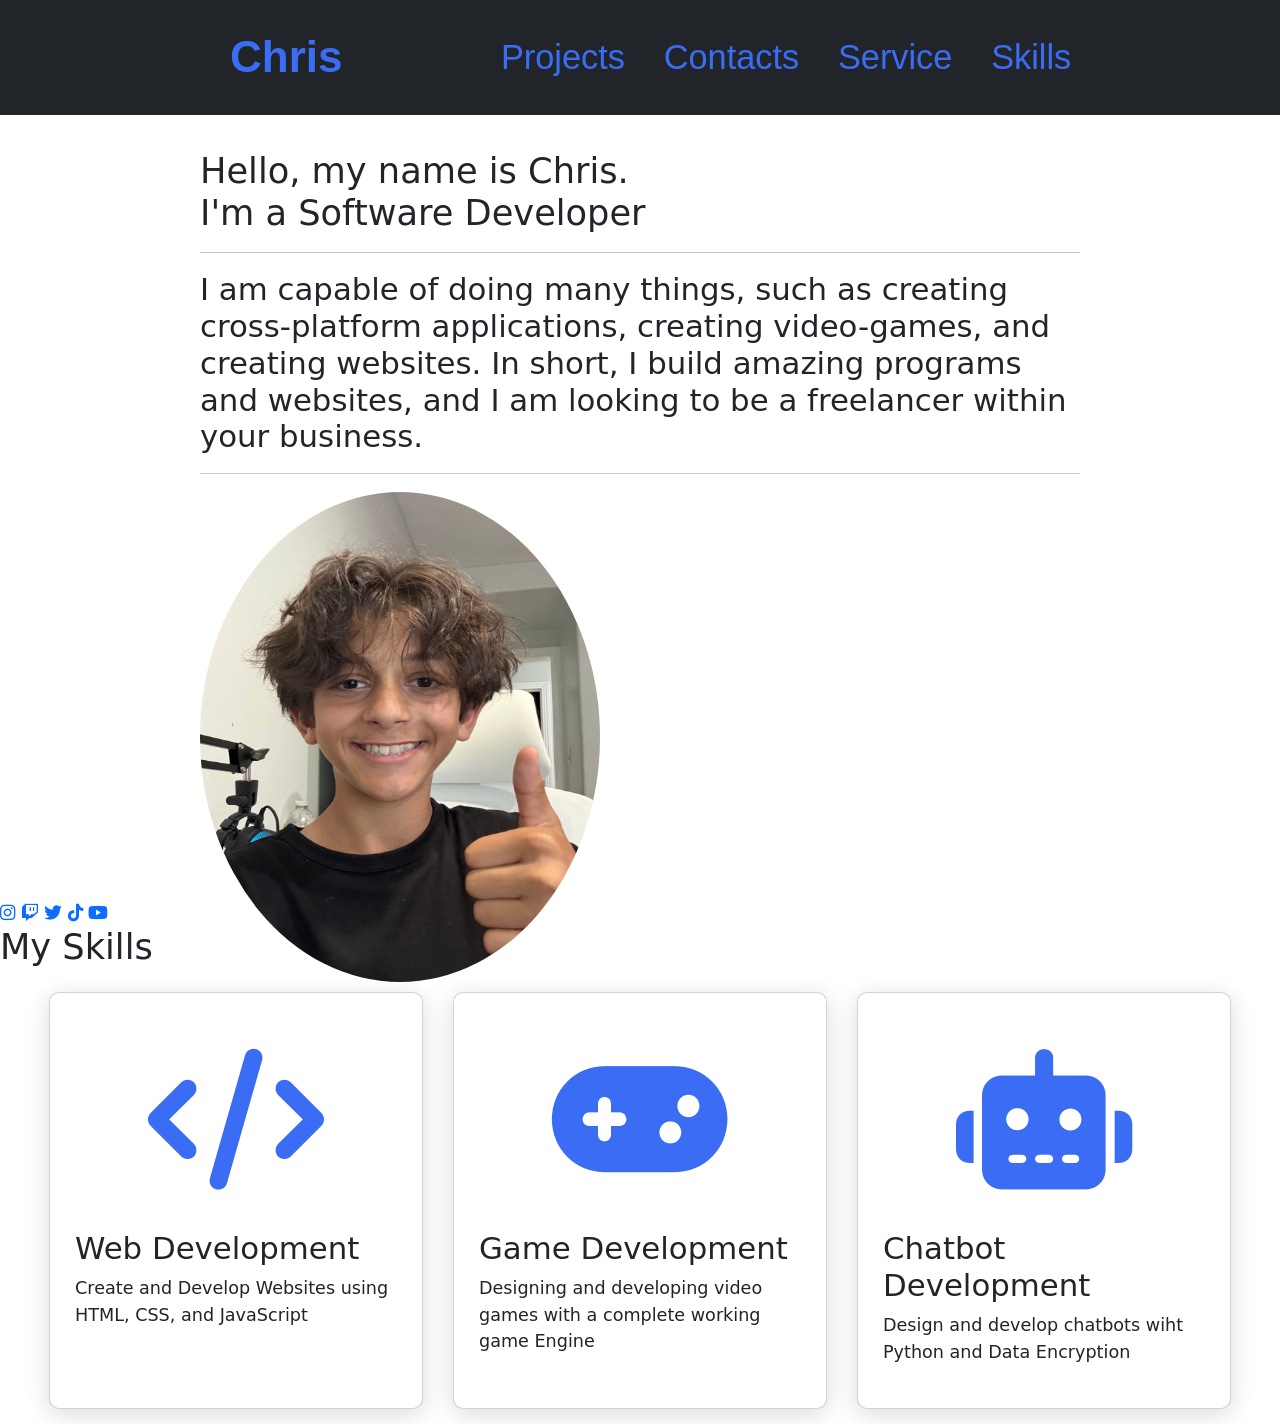
==== index.html @ 4c8ac60d "Add files via upload" ====
<!DOCTYPE html>
<html lang="en">
<head>
    <meta charset="UTF-8">
    <meta name="viewport" content="width=device-width, initial-scale=1.0">
    <title>Portfolio</title>
    <link href="https://cdn.jsdelivr.net/npm/bootstrap@5.3.8/dist/css/bootstrap.min.css" rel="stylesheet" integrity="sha384-sRIl4kxILFvY47J16cr9ZwB07vP4J8+LH7qKQnuqkuIAvNWLzeN8tE5YBujZqJLB" crossorigin="anonymous">
    <link rel="stylesheet" href="style.css">
    <link rel="stylesheet" href="https://cdnjs.cloudflare.com/ajax/libs/font-awesome/6.5.0/css/all.min.css">
</head>
<body>
    <header>
  <nav class="navbar navbar-expand-lg bg-dark fixed-top" data-bs-theme="dark">
    <div class="container-fluid">
      <a href="#" class="logo navbar-brand">Chris</a>
      <button class="navbar-toggler" type="button" data-bs-toggle="collapse" data-bs-target="#navbarNav">
        <span class="navbar-toggler-icon"></span>
      </button>
      <div class="collapse navbar-collapse justify-content-end" id="navbarNav">
        <nav class="nav-bar navbar-nav">
          <a class="nav-link" href="projects.html">Projects</a>
          <a class="nav-link" href="#">Contacts</a>
          <a class="nav-link" href="#">Service</a>
          <a class="nav-link" href="skills.html">Skills</a>
        </nav>
      </div>
    </div>
  </nav>
</header>


    <section class="main">
    <div>
        <h2 class="test">
            Hello, my name is Chris. <br><span>I'm a Software Developer</span>
        </h2>
        <hr>
        <h3>
            I am capable of doing many things, such as creating cross-platform applications, creating video-games, and creating websites. In short, I build amazing programs and websites, and I am looking to be a freelancer within your business.
        </h3>
        <hr>
        <img src="chris-profile.jpg" class="rounded-circle" alt="Profile" width="400" height="490">
    </div>
    </section>

    <div class="social-icons">
        <a href=""><i class="fab fa-instagram"></i></a>
        <a href=""><i class="fab fa-twitch"></i></a>
        <a href=""><i class="fab fa-twitter"></i></a>
        <a href=""><i class="fab fa-tiktok"></i></a>
        <a href=""><i class="fab fa-youtube"></i></a>
    </div>

    <section class="cards" id="skills">
        <h2 class="title">My Skills</h2>
        
        <div class="content">
           <div class="card">
                <div class="icon">
                    <i class="fas fa-code"></i>
                </div>
                <div class="info">
                    <h3>Web Development</h3>
                    <p>Create and Develop Websites using HTML, CSS, and JavaScript</p>
                </div>
           </div>
            
        

        <div class="card">
            <div class="icon">
                <i class="fas fa-gamepad"></i>
            </div>
            <div class="info">
                <h3>Game Development</h3>
                <p>Designing and developing video games with a complete working game Engine</p>
            </div>
        </div>


        <div class="card">
            <div class="icon">
                <i class="fas fa-robot"></i>
            </div>
            <div class="info">
                <h3>Chatbot Development</h3>
                <p>Design and develop chatbots wiht Python and Data Encryption</p>
            </div>
        </div>
        </div>
    </div>

</body>
</html>
---- style.css ----
header {
  display: flex;
  box-sizing: border-box;
  width: 100%;
  justify-content: space-between;
  position: fixed;
  z-index: 1924;
}

.container-fluid {
  padding: 10px 200px;
}

.logo {
  text-decoration: none;
  font-size: 2.5em !important;
  font-weight: 700;
  color: #3a6cf4 !important;
  font-family: 'Franklin Gothic Medium', 'Arial Narrow', Arial, sans-serif;
}

.nav-bar {
  font-family: 'Franklin Gothic Medium', 'Arial Narrow', Arial, sans-serif;
  text-decoration: none;
  font-size: 1.5em;
}

nav a {
  text-decoration: none;
  font-size: 1.3em !important;
  color: #3a6cf4 !important;
  font-weight: 500;
  padding-left: 30px !important;
}

nav a:hover {
  color: #601cfc !important;
}

.main {
  display: flex;
  height: 100vh;
  align-items: start;
  padding: 150px 200px;
}

.skills, .back-page {
  font-size: large;
}

html {
  font-size: 110%;
}

.content {
  display: flex;
  justify-content: center;
  flex-direction: row;
  flex-wrap: wrap;
}

.card {
  background-color: #fff;
  width: 21.25em;
  box-shadow: 0 5px 25px rgba(1 1 1 / 15%);
  border-radius: 10px;
  padding: 25px;
  margin: 15px;
  transition: 0.7s ease;
}

.card:hover {
  transform: scale(1.1);
}

.card .icon {
  color: #3a6cf4;
  font-size: 8em;
  text-align: center;
}

@media (max-width: 992px) {
  .container-fluid {
    padding: 10px 20px;
  }
  .ms-auto {
    text-align: right;
  }
  .main {
    padding: 150px 20px;
  }
}

@media (max-width: 400px) {
  body {
    font-size: 10px;
  }
}
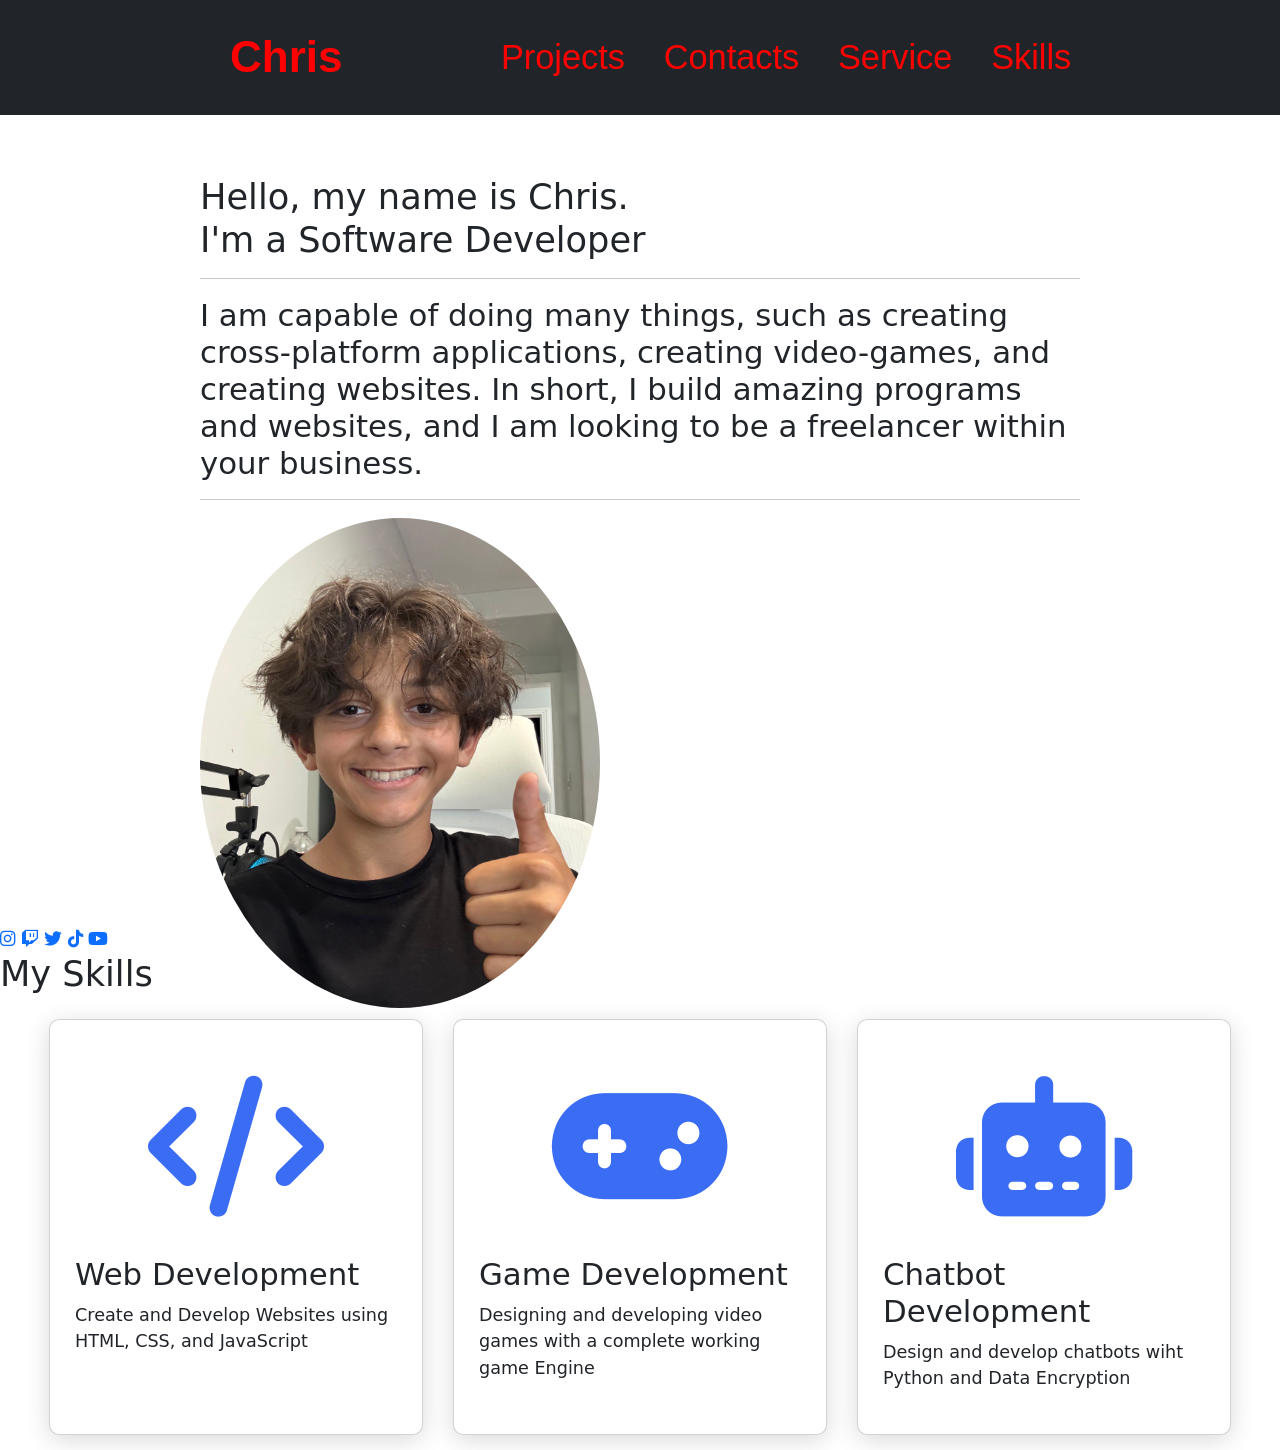
==== commit 1c0e54c8: "added desc" ====
--- a/index.html
+++ b/index.html
@@ -7,6 +7,7 @@
     <link href="https://cdn.jsdelivr.net/npm/bootstrap@5.3.8/dist/css/bootstrap.min.css" rel="stylesheet" integrity="sha384-sRIl4kxILFvY47J16cr9ZwB07vP4J8+LH7qKQnuqkuIAvNWLzeN8tE5YBujZqJLB" crossorigin="anonymous">
     <link rel="stylesheet" href="style.css">
     <link rel="stylesheet" href="https://cdnjs.cloudflare.com/ajax/libs/font-awesome/6.5.0/css/all.min.css">
+    https://github.com/dinaasham1320-creator/Ischool-portfolio.git
 </head>
 <body>
     <header>
--- a/style.css
+++ b/style.css
@@ -15,7 +15,7 @@
   text-decoration: none;
   font-size: 2.5em !important;
   font-weight: 700;
-  color: #3a6cf4 !important;
+  color: red ;
   font-family: 'Franklin Gothic Medium', 'Arial Narrow', Arial, sans-serif;
 }
 
@@ -28,7 +28,7 @@
 nav a {
   text-decoration: none;
   font-size: 1.3em !important;
-  color: #3a6cf4 !important;
+  color:  red !important;
   font-weight: 500;
   padding-left: 30px !important;
 }
